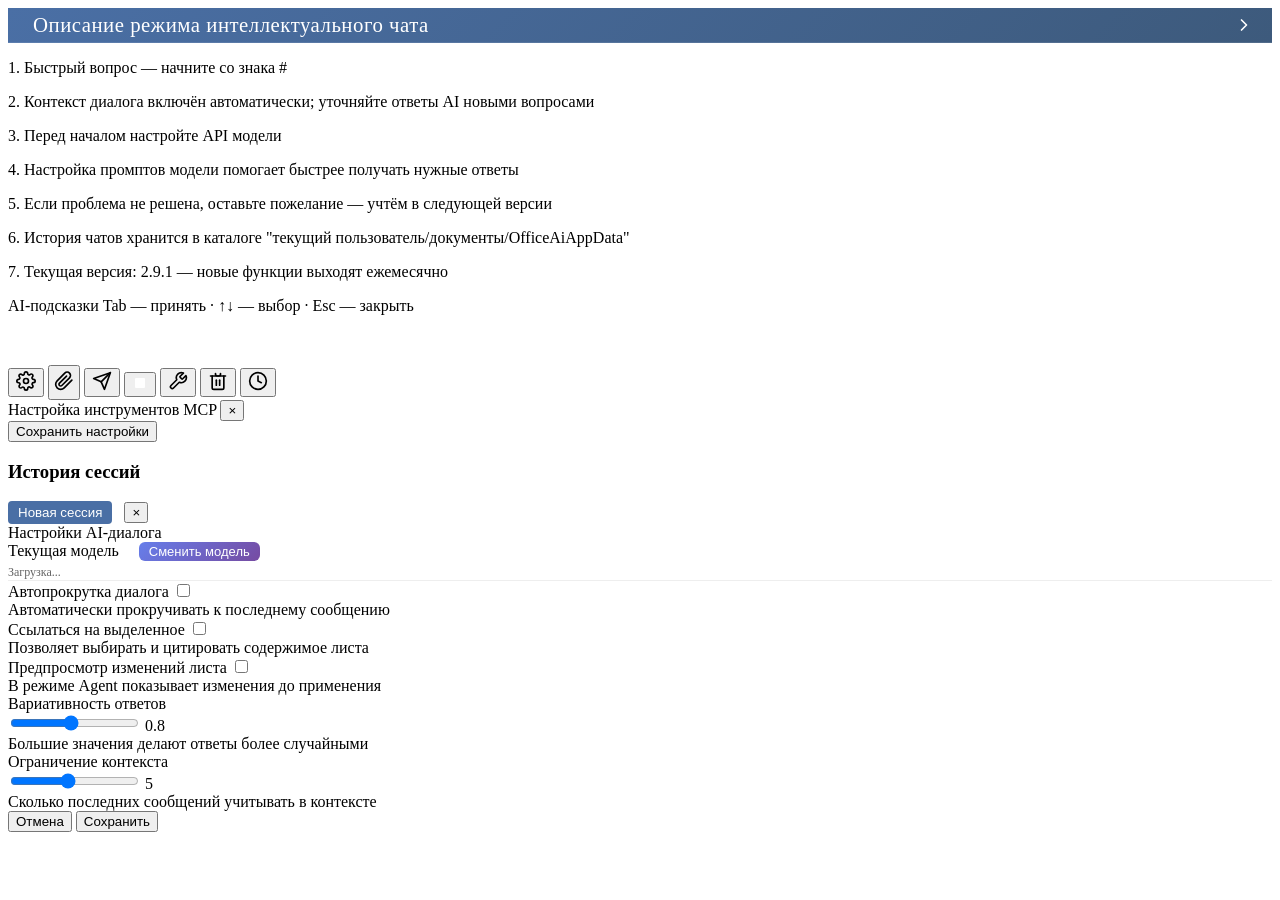
==== ShareRibbon/Resources/chat-template-refactored.html @ ad515531 "feat(i18n): Russian P1 WebView2 UI, local help and crawler resources" ====
﻿<!DOCTYPE html>
<html lang="ru">
<head>
    <meta charset="UTF-8">
    <meta name="viewport" content="width=device-width, initial-scale=1.0">
    <title>AI Чат</title>
    <!-- Third-party libraries - using virtual host officeai.local -->
    <script src="http://officeai.local/js/marked.min.js"></script>
    <script src="http://officeai.local/js/highlight.min.js"></script>
    <script src="http://officeai.local/js/vbscript.min.js"></script>
    <link rel="stylesheet" href="http://officeai.local/css/github.min.css">
    <!-- Custom styles -->
    <link rel="stylesheet" href="http://officeai.local/css/styles.css">
</head>
<body>
    <div id="case-container">
        <div id="case-header" style="position:relative; background: linear-gradient(135deg, #4a6fa5 0%, #3d5a7c 100%); padding: 5px 25px; color: white; border-bottom: 1px solid rgba(255,255,255,0.1); cursor:pointer;">
            <h3 style="margin:0; font-size:1.3em; font-weight:400; letter-spacing:0.5px;">Описание режима интеллектуального чата</h3>
            <!-- 等待动画提示 -->
            <div id="loading-indicator" style="display:none; position:absolute; right:50px; top:50%; transform:translateY(-50%); align-items:center; gap:6px;">
                <div class="loading-spinner" style="width:16px; height:16px; border:2px solid rgba(255,255,255,0.3); border-top-color:#fff; border-radius:50%; animation:spin 0.8s linear infinite;"></div>
                <span style="font-size:12px; color:rgba(255,255,255,0.9);">AI думает...</span>
            </div>
            <style>
                @keyframes spin {
                    to {
                        transform: rotate(360deg);
                    }
                }
            </style>
            <span id="case-toggle-arrow" style="position:absolute; right:18px; top:50%; transform:translateY(-50%) rotate(-90deg); display:flex; align-items:center; transition:transform 0.2s;">
                <svg width="20" height="20" viewBox="0 0 24 24" fill="none"
                     stroke="#fff" stroke-width="2" stroke-linecap="round" stroke-linejoin="round">
                    <polyline points="6 9 12 15 18 9"></polyline>
                </svg>
            </span>
        </div>
        <div id="case-content" class="collapsed">
            <div id="case-info">
                <p>1. Быстрый вопрос — начните со знака #</p>
                <p>2. Контекст диалога включён автоматически; уточняйте ответы AI новыми вопросами</p>
                <p>3. Перед началом настройте API модели</p>
                <p>4. Настройка промптов модели помогает быстрее получать нужные ответы</p>
                <p>5. Если проблема не решена, оставьте пожелание — учтём в следующей версии</p>
                <p>6. История чатов хранится в каталоге "текущий пользователь/документы/OfficeAiAppData"</p>
                <p>7. Текущая версия: <span id="version">2.9.1</span> — новые функции выходят ежемесячно</p>
            </div>
        </div>
    </div>

    <div id="chat-container">
        <!-- message content list -->
    </div>

    <!-- 排版模板选择模式容器 -->
    <div id="reformat-template-mode" style="display:none;">
        <!-- 模式标题栏 -->
        <div class="template-mode-header">
            <div class="template-mode-title">
                <svg viewBox="0 0 24 24" width="24" height="24"><path fill="currentColor" d="M14 2H6c-1.1 0-1.99.9-1.99 2L4 20c0 1.1.89 2 1.99 2H18c1.1 0 2-.9 2-2V8l-6-6zm2 16H8v-2h8v2zm0-4H8v-2h8v2zm-3-5V3.5L18.5 9H13z" /></svg>
                <span id="resource-mode-title">Выбор ресурса оформления</span>
            </div>
            <div class="template-mode-actions">
                <!-- <button class="template-action-btn small-btn" onclick="createNewTemplate()" id="btn-new-template" title="新建排版模板">
                    <svg viewBox="0 0 24 24" width="14" height="14"><path fill="currentColor" d="M19 13h-6v6h-2v-6H5v-2h6V5h2v6h6v2z"/></svg>
                    新建
                </button> -->
                <button class="template-action-btn small-btn" onclick="saveCurrentDocumentAsTemplate()" id="btn-save-resource" title="Сохранить содержимое документа слева как шаблон оформления">
                    <svg viewBox="0 0 24 24" width="14" height="14"><path fill="currentColor" d="M17 3H5c-1.11 0-2 .9-2 2v14c0 1.1.89 2 2 2h14c1.1 0 2-.9 2-2V7l-4-4zm-5 16c-1.66 0-3-1.34-3-3s1.34-3 3-3 3 1.34 3 3-1.34 3-3 3zm3-10H5V5h10v4z" /></svg>
                    Сохранить
                </button>
                <button class="template-action-btn small-btn" onclick="importTemplate()" id="btn-import-resource" title="Импортировать шаблон оформления из файла">
                    <svg viewBox="0 0 24 24" width="14" height="14"><path fill="currentColor" d="M9 16h6v-6h4l-7-7-7 7h4zm-4 2h14v2H5z" /></svg>
                    Импорт
                </button>
                <button id="manage-templates-btn" class="template-action-btn small-btn manage-btn" onclick="toggleManageMode()">
                    <svg viewBox="0 0 24 24" width="14" height="14"><path fill="currentColor" d="M19.14 12.94c.04-.31.06-.63.06-.94 0-.31-.02-.63-.06-.94l2.03-1.58c.18-.14.23-.41.12-.61l-1.92-3.32c-.12-.22-.37-.29-.59-.22l-2.39.96c-.5-.38-1.03-.7-1.62-.94l-.36-2.54c-.04-.24-.24-.41-.48-.41h-3.84c-.24 0-.43.17-.47.41l-.36 2.54c-.59.24-1.13.57-1.62.94l-2.39-.96c-.22-.08-.47 0-.59.22L2.74 8.87c-.12.21-.08.47.12.61l2.03 1.58c-.04.31-.06.63-.06.94s.02.63.06.94l-2.03 1.58c-.18.14-.23.41-.12.61l1.92 3.32c.12.22.37.29.59.22l2.39-.96c.5.38 1.03.7 1.62.94l.36 2.54c.05.24.24.41.48.41h3.84c.24 0 .44-.17.47-.41l.36-2.54c.59-.24 1.13-.56 1.62-.94l2.39.96c.22.08.47 0 .59-.22l1.92-3.32c.12-.22.07-.47-.12-.61l-2.01-1.58zM12 15.6c-1.98 0-3.6-1.62-3.6-3.6s1.62-3.6 3.6-3.6 3.6 1.62 3.6 3.6-1.62 3.6-3.6 3.6z" /></svg>
                    Управление
                </button>
                <button id="exit-template-mode-btn" class="template-header-btn exit-btn">Выход</button>
            </div>
        </div>

        <!-- 资源类型Tab切换 -->
        <div class="resource-type-tabs">
            <button class="resource-tab active" data-type="template" onclick="switchResourceTab('template')">
                <svg viewBox="0 0 24 24" width="14" height="14"><path fill="currentColor" d="M14 2H6c-1.1 0-1.99.9-1.99 2L4 20c0 1.1.89 2 1.99 2H18c1.1 0 2-.9 2-2V8l-6-6zm2 16H8v-2h8v2zm0-4H8v-2h8v2zm-3-5V3.5L18.5 9H13z" /></svg>
                Оформление по шаблону
            </button>
            <button class="resource-tab" data-type="styleguide" onclick="switchResourceTab('styleguide')">
                <svg viewBox="0 0 24 24" width="14" height="14"><path fill="currentColor" d="M18 2H6c-1.1 0-2 .9-2 2v16c0 1.1.9 2 2 2h12c1.1 0 2-.9 2-2V4c0-1.1-.9-2-2-2zM6 4h5v8l-2.5-1.5L6 12V4z" /></svg>
                Оформление по стандарту
            </button>
        </div>

        <!-- 模板列表（网格布局） -->
        <div id="template-list-container" class="template-list-container">
            <div id="template-cards-wrapper" class="template-cards-wrapper">
                <!-- 模板卡片将在此处动态生成 -->
            </div>
        </div>
    </div>

    <!-- Диалог предпросмотра шаблона -->
    <div id="template-preview-dialog" class="template-preview-overlay" style="display:none;">
        <div class="template-preview-dialog">
            <div class="template-preview-header">
                <span>Предпросмотр шаблона</span>
                <button id="close-template-preview-btn" class="template-preview-close-btn" onclick="closeTemplatePreview()">&times;</button>
            </div>
            <div id="template-preview-content" class="template-preview-content">
                <!-- 预览内容将在此处动态生成 -->
            </div>
            <div class="template-preview-footer">
                <button id="preview-template-in-word-btn" class="template-preview-btn secondary">Просмотр в Word</button>
                <button id="use-template-from-preview-btn" class="template-preview-btn primary">Использовать шаблон</button>
            </div>
        </div>
    </div>

    <!-- Диалог предпросмотра стандарта -->
    <div id="styleguide-preview-dialog" class="styleguide-preview-overlay" style="display:none;">
        <div class="styleguide-preview-dialog" data-mode="view">
            <div class="styleguide-preview-header">
                <span id="styleguide-preview-title">Предпросмотр стандарта</span>
                <button class="styleguide-preview-close-btn" onclick="closeStyleGuidePreview()">&times;</button>
            </div>
            <div id="styleguide-preview-content" class="styleguide-preview-content">
                <!-- Markdown渲染内容（预览模式） -->
            </div>
            <div id="styleguide-editor-container" class="styleguide-editor-container" style="display:none;">
                <div class="styleguide-editor-pane">
                    <label class="styleguide-editor-label">Исходный код Markdown</label>
                    <textarea id="styleguide-editor-input" class="styleguide-editor-textarea"></textarea>
                </div>
                <div class="styleguide-editor-pane">
                    <label class="styleguide-editor-label">Предпросмотр</label>
                    <div id="styleguide-editor-preview" class="styleguide-preview-content styleguide-editor-preview-area"></div>
                </div>
            </div>
            <div class="styleguide-preview-footer">
                <button id="styleguide-edit-btn" class="styleguide-preview-btn secondary" onclick="enterStyleGuideEditMode()">Редактировать</button>
                <button class="styleguide-preview-btn secondary" onclick="closeStyleGuidePreview()">Закрыть</button>
                <button id="styleguide-use-btn" class="styleguide-preview-btn primary" onclick="useStyleGuideFromPreview()">Использовать стандарт</button>
                <button id="styleguide-save-btn" class="styleguide-preview-btn primary" onclick="saveStyleGuideEdit()" style="display:none;">Сохранить</button>
                <button id="styleguide-cancel-edit-btn" class="styleguide-preview-btn secondary" onclick="cancelStyleGuideEditMode()" style="display:none;">Отмена редактирования</button>
            </div>
        </div>
    </div>

    <!-- message chat input bottom -->
    <div id="chat-bottom-bar">

        <!-- message input -->
        <div id="chat-input-card">
            <div id="chat-input-inner">
                <!-- 合并后的引用区域 -->
                <div id="references-wrapper" style="display:none;">
                    <span id="references-title" class="reference-section-title">Ссылки:</span>
                    <div id="reference-chips-list" class="reference-chips-container">
                        <!-- 所有引用项（工作表内容和文件）将在此处动态添加 -->
                    </div>
                </div>

                <div id="prompt-suggestions" style="display: none;">
                    <!-- 提示词项将在此处动态添加 -->
                </div>

                <!-- 自动补全下拉列表 -->
                <div id="autocomplete-dropdown" class="autocomplete-dropdown hidden">
                    <div class="autocomplete-header">
                        <span>AI-подсказки</span>
                        <span class="autocomplete-hint">Tab — принять · ↑↓ — выбор · Esc — закрыть</span>
                    </div>
                    <ul id="autocomplete-list"></ul>
                </div>

                <!-- 智能输入框容器 -->
                <div class="smart-input-container">
                    <div id="smart-input" contenteditable="true" class="smart-input"
                         data-placeholder="Введите вопрос... Enter — отправить, Tab — принять подсказку"></div>
                    <span id="ghost-text" class="ghost-text"></span>
                </div>
                <!-- Скрытая textarea для совместимости с текущей логикой отправки -->
                <textarea id="chat-input" style="display:none;" placeholder="Введите ваш вопрос..." rows="2"></textarea>
                <div id="chat-input-actions">

                    <button id="settings-button" title="Настройки" onclick="settingsButton()">
                        <svg xmlns="http://www.w3.org/2000/svg" width="20" height="20" viewBox="0 0 24 24" fill="none" stroke="currentColor" stroke-width="2" stroke-linecap="round" stroke-linejoin="round">
                            <circle cx="12" cy="12" r="3"></circle>
                            <path d="M19.4 15a1.65 1.65 0 0 0 .33 1.82l.06.06a2 2 0 0 1 0 2.83 2 2 0 0 1-2.83 0l-.06-.06a1.65 1.65 0 0 0-1.82-.33 1.65 1.65 0 0 0-1 1.51V21a2 2 0 0 1-2 2 2 2 0 0 1-2-2v-.09A1.65 1.65 0 0 0 9 19.4a1.65 1.65 0 0 0-1.82.33l-.06.06a2 2 0 0 1-2.83 0 2 2 0 0 1 0-2.83l.06-.06a1.65 1.65 0 0 0 .33-1.82 1.65 1.65 0 0 0-1.51-1H3a2 2 0 0 1-2-2 2 2 0 0 1 2-2h.09A1.65 1.65 0 0 0 4.6 9a1.65 1.65 0 0 0-.33-1.82l-.06-.06a2 2 0 0 1 0-2.83 2 2 0 0 1 2.83 0l.06.06a1.65 1.65 0 0 0 1.82.33H9a1.65 1.65 0 0 0 1-1.51V3a2 2 0 0 1 2-2 2 2 0 0 1 2 2v.09a1.65 1.65 0 0 0 1 1.51 1.65 1.65 0 0 0 1.82-.33l.06-.06a2 2 0 0 1 2.83 0 2 2 0 0 1 0 2.83l-.06.06a1.65 1.65 0 0 0-.33 1.82V9a1.65 1.65 0 0 0 1.51 1H21a2 2 0 0 1 2 2 2 2 0 0 1-2 2h-.09a1.65 1.65 0 0 0-1.51 1z"></path>
                        </svg>
                    </button>

                    <!-- 新增：附件按钮 -->
                    <button id="attach-file-button" title="Добавить вложение" style="padding: 4px;">
                        <svg xmlns="http://www.w3.org/2000/svg" width="20" height="20" viewBox="0 0 24 24" fill="none" stroke="currentColor" stroke-width="2" stroke-linecap="round" stroke-linejoin="round">
                            <path d="M21.44 11.05l-9.19 9.19a6 6 0 0 1-8.49-8.49l9.19-9.19a4 4 0 0 1 5.66 5.66l-9.2 9.19a2 2 0 0 1-2.83-2.83l8.49-8.48"></path>
                        </svg>
                    </button>
                    <input type="file" id="file-input" multiple style="display: none;" accept=".xls,.xlsx,.xlsm,.xlsb,.csv,.doc,.docx,.ppt,.pptx">

                    <!-- Кнопка AI-продолжения (скрыта по умолчанию, активируется из Ribbon) -->
                    <button id="continuation-button" title="AI-продолжение" onclick="triggerContinuation(false)" style="padding: 4px; display: none;">
                        <svg xmlns="http://www.w3.org/2000/svg" width="20" height="20" viewBox="0 0 24 24" fill="none" stroke="currentColor" stroke-width="2" stroke-linecap="round" stroke-linejoin="round">
                            <path d="M11 4H4a2 2 0 0 0-2 2v14a2 2 0 0 0 2 2h14a2 2 0 0 0 2-2v-7"></path>
                            <path d="M18.5 2.5a2.121 2.121 0 0 1 3 3L12 15l-4 1 1-4 9.5-9.5z"></path>
                        </svg>
                    </button>

                    <button id="send-button" title="Отправить">
                        <svg xmlns="http://www.w3.org/2000/svg" viewBox="0 0 24 24" fill="none" stroke="currentColor" stroke-width="2" stroke-linecap="round" stroke-linejoin="round" style="width: 20px; height: 20px;">
                            <line x1="22" y1="2" x2="11" y2="13"></line>
                            <polygon points="22 2 15 22 11 13 2 9 22 2"></polygon>
                        </svg>
                    </button>

                    <!-- Отмена отправляемого сообщения -->
                    <button id="stop-button" title="Отмена" onclick="stopButton()">
                        <svg xmlns="http://www.w3.org/2000/svg" width="16" height="16" viewBox="0 0 16 16">
                            <rect x="3" y="3" width="10" height="10" fill="white" rx="1"></rect>
                        </svg>
                    </button>

                    <!-- MCP 按钮 -->
                    <button id="mcp-toggle-btn" title="Настроить инструменты MCP">
                        <svg xmlns="http://www.w3.org/2000/svg" width="20" height="20" viewBox="0 0 24 24" fill="none" stroke="currentColor" stroke-width="2" stroke-linecap="round" stroke-linejoin="round">
                            <path d="M14.7 6.3a1 1 0 0 0 0 1.4l1.6 1.6a1 1 0 0 0 1.4 0l3.77-3.77a6 6 0 0 1-7.94 7.94l-6.91 6.91a2.12 2.12 0 0 1-3-3l6.91-6.91a6 6 0 0 1 7.94-7.94l-3.76 3.76z"></path>
                        </svg>
                    </button>

                    <button id="clear-context-btn" title="Очистить память или историю">
                        <svg xmlns="http://www.w3.org/2000/svg" width="20" height="20" viewBox="0 0 24 24" fill="none" stroke="currentColor" stroke-width="2" stroke-linecap="round" stroke-linejoin="round">
                            <path d="M3 6h18"></path>
                            <path d="M19 6v14a2 2 0 0 1-2 2H7a2 2 0 0 1-2-2V6"></path>
                            <path d="M10 11v6"></path>
                            <path d="M14 11v6"></path>
                            <path d="M9 3V4a2 2 0 0 0 2 2h2a2 2 0 0 0 2-2V3"></path>
                        </svg>
                    </button>

                    <!-- Кнопка истории размещена после кнопки отмены -->
                    <button id="history-toggle-btn" title="История чатов">
                        <svg xmlns="http://www.w3.org/2000/svg" width="20" height="20" viewBox="0 0 24 24" fill="none" stroke="currentColor" stroke-width="2" stroke-linecap="round" stroke-linejoin="round">
                            <circle cx="12" cy="12" r="10"></circle>
                            <polyline points="12,6 12,12 16,14"></polyline>
                        </svg>
                    </button>

                </div>
            </div>
        </div>
    </div>

    <!-- MCP 配置弹窗 -->
    <div id="mcp-dialog">
        <div class="mcp-dialog-header">
            <span class="mcp-dialog-title">Настройка инструментов MCP</span>
            <button class="mcp-close-btn" id="mcp-close-btn">&times;</button>
        </div>
        <div id="mcp-list" class="mcp-list">
            <!-- MCP列表将在这里动态生成 -->
        </div>
        <div class="mcp-dialog-footer">
            <button class="mcp-save-btn" id="mcp-save-btn">Сохранить настройки</button>
        </div>
    </div>

    <!-- MCP弹窗遮罩 -->
    <div class="overlay" id="mcp-overlay"></div>

    <!-- 历史记录侧边栏 -->
    <div id="history-sidebar" class="sidebar-hidden">
        <div class="sidebar-header">
            <h3>История сессий</h3>
            <button id="new-session-btn" type="button" title="Новая сессия" style="margin-right:8px; padding:4px 10px; background:#4a6fa5; color:white; border:none; border-radius:4px; cursor:pointer;">Новая сессия</button>
            <button id="close-sidebar-btn" title="Закрыть">×</button>
        </div>
        <div class="sidebar-content">
            <div id="history-list">
                <!-- 会话列表将在这里动态加载 -->
            </div>
        </div>
    </div>

    <!-- 遮罩层 -->
    <div id="sidebar-overlay" class="overlay-hidden"></div>

    <!-- Диалог добавления настроек -->
    <div class="overlay" id="settings-overlay"></div>
    <div class="settings-dialog" id="settings-dialog">
        <div class="settings-title">Настройки AI-диалога</div>

        <!-- 模型切换 -->
        <div class="setting-item" style="border-bottom: 1px solid #eee;">
            <div style="display: flex; justify-content: space-between; align-items: center;">
                <div>
                    <label class="setting-label" style="float:left;">Текущая модель</label>
                    <button onclick="openModelConfig()" style="background: linear-gradient(135deg, #667eea 0%, #764ba2 100%); color: white; border: none; padding: 2px 10px;margin-left:20px; border-radius: 6px; cursor: pointer; font-size: 13px;">
                        Сменить модель
                    </button>
                    <div id="current-model-display" style="font-size: 12px; color: #666; margin-top: 4px;">Загрузка...</div>
                </div>
            </div>
        </div>

        <div class="setting-item checkbox-item">
            <div>
                <label class="setting-label">Автопрокрутка диалога</label>
                <input type="checkbox" id="settings-scroll-checked">
            </div>
            <div class="setting-tip">Автоматически прокручивать к последнему сообщению</div>
        </div>

        <div class="setting-item checkbox-item">
            <div>
                <label class="setting-label">Ссылаться на выделенное</label>
                <input type="checkbox" id="settings-selected-cell">
            </div>
            <div class="setting-tip">Позволяет выбирать и цитировать содержимое листа</div>
        </div>

        <div class="setting-item checkbox-item">
            <div>
                <label class="setting-label">Предпросмотр изменений листа</label>
                <input type="checkbox" id="settings-executecode-preview">
            </div>
            <div class="setting-tip">В режиме Agent показывает изменения до применения</div>
        </div>

        <!-- Настройки автодополнения перенесены в кнопку "Автодополнение" группы "Настройка модели" на Ribbon -->
        <div class="setting-item checkbox-item" style="display:none;">
            <div>
                <label class="setting-label">Умное автодополнение AI</label>
                <input type="checkbox" id="settings-autocomplete-enable">
            </div>
            <div class="setting-tip">AI распознаёт намерение и предлагает дополнения при вводе</div>
        </div>

        <!-- Настройки горячей клавиши автодополнения перенесены в кнопку "Автодополнение" группы "Настройка модели" на Ribbon -->
        <div class="setting-item" style="display:none;">
            <label class="setting-label">Горячая клавиша дополнения</label>
            <select id="settings-autocomplete-shortcut" style="padding: 4px 8px; border-radius: 4px; border: 1px solid #ccc;">
                <option value="Ctrl+.">Ctrl + .</option>
                <option value="Alt+/">Alt + /</option>
                <option value="Ctrl+Enter">Ctrl + Enter</option>
                <option value="Alt+Enter">Alt + Enter</option>
            </select>
            <div class="setting-tip">Выберите сочетание клавиш для принятия подсказки</div>
        </div>

        <div class="setting-item">
            <label class="setting-label">Вариативность ответов</label>
            <div class="slider-container">
                <input type="range" class="slider" id="topic-randomness" min="0.1" max="1.6" step="0.1" value="0.8">
                <span class="slider-value" id="topic-randomness-value">0.8</span>
            </div>
            <div class="setting-tip">Большие значения делают ответы более случайными</div>
        </div>

        <div class="setting-item">
            <label class="setting-label">Ограничение контекста</label>
            <div class="slider-container">
                <input type="range" class="slider" id="context-limit" min="1" max="10" value="5">
                <span class="slider-value" id="context-limit-value">5</span>
            </div>
            <div class="setting-tip">Сколько последних сообщений учитывать в контексте</div>
        </div>



        <div class="settings-buttons">
            <button class="settings-button cancel-button" id="settings-cancel" onclick="settingsCancel()">Отмена</button>
            <button class="settings-button save-button" id="settings-save" onclick="settingsSave()">Сохранить</button>
        </div>
    </div>



    <!-- 2. 修改弹窗内容为三选一 -->
    <div id="clear-or-delete-actions" style="display:none; position:fixed; bottom:80px; left:50%; transform:translateX(-50%); z-index:999;">
        <div style="background:white; border-radius:8px; box-shadow:0 2px 12px rgba(0,0,0,0.12); padding:18px 18px;">
            <div style="font-size:15px; margin-bottom:16px;">Выберите действие:</div>
            <button id="action-clear-context" style="background: #4a6fa5; color: white; border: none; padding: 5px 5px; border-radius: 6px; margin-right: 10px; margin-bottom: 2px;">Очистить память контекста чата</button>
            <button id="action-delete-chat" style="background: #e9525f; color: white; border: none; padding: 5px 5px; border-radius: 6px; margin-right: 10px; margin-bottom: 2px; ">Удалить историю чатов</button>
            <button id="action-cancel" style="background:#f5f5f5;color:#333;border:none;padding:5px 10px;border-radius:6px;">Я ошибся</button>
        </div>
    </div>

    <!-- 删除聊天 -->
    <div id="delete-chat-actions" style="display:none; position:fixed; bottom:80px; left:50%; transform:translateX(-50%); z-index:999;">
        <button id="confirm-delete-chat" style="background:#e9525f;color:white;border:none;padding:6px 16px;border-radius:6px;margin-right:10px;">Удалить</button>
        <button id="cancel-delete-chat" style="background:#f5f5f5;color:#333;border:none;padding:6px 16px;border-radius:6px;">Отмена</button>
    </div>

    <!-- Custom JavaScript modules (order matters due to dependencies) - using virtual host officeai.local -->
    <script src="http://officeai.local/js/office-ai-bridge.js"></script>
    <script src="http://officeai.local/js/utils.js"></script>
    <script src="http://officeai.local/js/markdown-renderer.js"></script>
    <script src="http://officeai.local/js/core.js"></script>
    <script src="http://officeai.local/js/chat-manager.js"></script>
    <script src="http://officeai.local/js/message-sender.js"></script>
    <script src="http://officeai.local/js/code-handler.js"></script>
    <script src="http://officeai.local/js/settings-manager.js"></script>
    <script src="http://officeai.local/js/mcp-manager.js"></script>
    <script src="http://officeai.local/js/history-manager.js"></script>
    <script src="http://officeai.local/js/revision-manager.js"></script>
    <script src="http://officeai.local/js/autocomplete.js"></script>
    <script src="http://officeai.local/js/agent-protocol.js"></script>
    <script src="http://officeai.local/js/agent-card.js"></script>
    <script src="http://officeai.local/js/model-switcher.js"></script>
    <script src="http://officeai.local/js/reformat-template.js"></script>
    <script src="http://officeai.local/js/reformat-chat.js"></script>
    <script src="http://officeai.local/js/proofread-ui.js"></script>

    <!-- 工具函数 -->
    <script>
        // Установка текста в поле ввода (вызывается из VB.NET)
        function setInputText(text) {
            var smartInput = document.getElementById('smart-input');
            if (smartInput) {
                smartInput.innerText = text;
                smartInput.focus();
            }
        }
    </script>
</body>
</html>
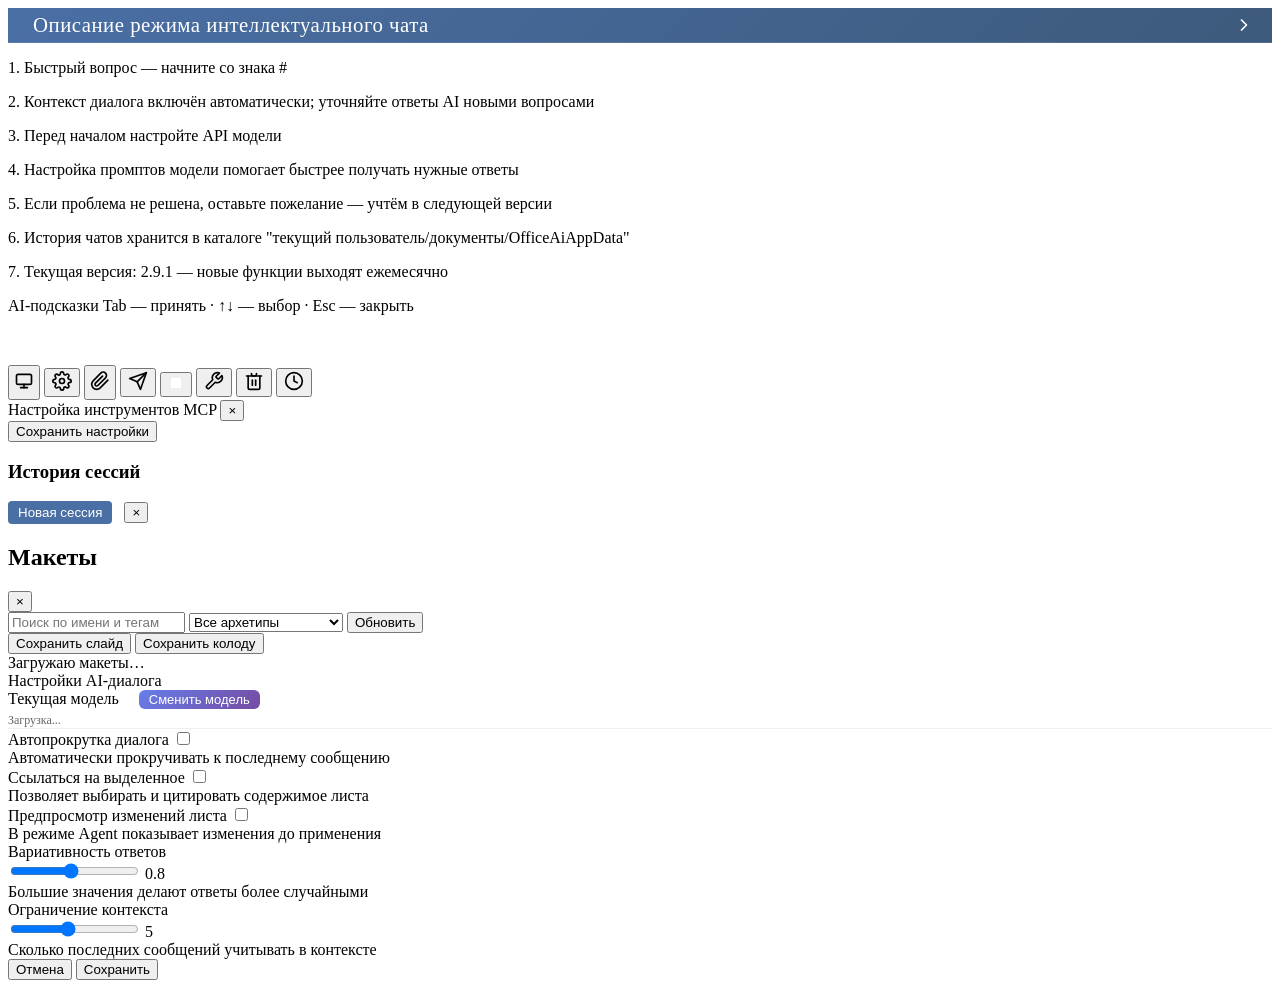
==== commit c876c20a: "feat(ppt): templates drawer with catalog, create, and insert bridge" ====
--- a/ShareRibbon/Resources/chat-template-refactored.html
+++ b/ShareRibbon/Resources/chat-template-refactored.html
@@ -11,6 +11,7 @@
     <link rel="stylesheet" href="http://officeai.local/css/github.min.css">
     <!-- Custom styles -->
     <link rel="stylesheet" href="http://officeai.local/css/styles.css">
+    <link rel="stylesheet" href="http://officeai.local/css/templates.css">
 </head>
 <body>
     <div id="case-container">
@@ -185,6 +186,14 @@
                 <textarea id="chat-input" style="display:none;" placeholder="Введите ваш вопрос..." rows="2"></textarea>
                 <div id="chat-input-actions">
 
+                    <button id="templates-button" title="Макеты" style="padding: 4px;">
+                        <svg xmlns="http://www.w3.org/2000/svg" width="20" height="20" viewBox="0 0 24 24" fill="none" stroke="currentColor" stroke-width="2" stroke-linecap="round" stroke-linejoin="round">
+                            <rect x="3" y="4" width="18" height="12" rx="2"></rect>
+                            <line x1="8" y1="20" x2="16" y2="20"></line>
+                            <line x1="12" y1="16" x2="12" y2="20"></line>
+                        </svg>
+                    </button>
+
                     <button id="settings-button" title="Настройки" onclick="settingsButton()">
                         <svg xmlns="http://www.w3.org/2000/svg" width="20" height="20" viewBox="0 0 24 24" fill="none" stroke="currentColor" stroke-width="2" stroke-linecap="round" stroke-linejoin="round">
                             <circle cx="12" cy="12" r="3"></circle>
@@ -287,6 +296,41 @@
     <div id="sidebar-overlay" class="overlay-hidden"></div>
 
     <!-- Диалог добавления настроек -->
+    <div class="templates-overlay" id="templates-overlay"></div>
+    <aside class="templates-drawer" id="templates-drawer" aria-label="Макеты слайдов">
+        <div class="templates-header">
+            <h2>Макеты</h2>
+            <button class="templates-close" id="templates-close" title="Закрыть">×</button>
+        </div>
+        <div class="templates-toolbar">
+            <input id="templates-search" type="search" placeholder="Поиск по имени и тегам">
+            <select id="templates-archetype">
+                <option value="">Все архетипы</option>
+                <option value="cover">Титул</option>
+                <option value="section">Раздел</option>
+                <option value="bullets">Тезисы</option>
+                <option value="two-column">Две колонки</option>
+                <option value="chart">Диаграмма</option>
+                <option value="table">Таблица</option>
+                <option value="kpi">KPI</option>
+                <option value="image-text">Изображение + текст</option>
+                <option value="quote">Цитата</option>
+                <option value="closing">Финальный</option>
+            </select>
+            <button class="templates-btn" id="templates-refresh">Обновить</button>
+        </div>
+        <div class="templates-actions">
+            <button class="templates-btn" id="templates-save-slide">Сохранить слайд</button>
+            <button class="templates-btn" id="templates-save-deck">Сохранить колоду</button>
+        </div>
+        <div class="templates-body">
+            <div class="templates-form" id="template-form" style="display: none;"></div>
+            <div class="templates-grid" id="templates-grid"></div>
+            <div class="templates-empty" id="templates-empty">Загружаю макеты…</div>
+        </div>
+    </aside>
+    <div class="templates-toast" id="templates-toast"></div>
+
     <div class="overlay" id="settings-overlay"></div>
     <div class="settings-dialog" id="settings-dialog">
         <div class="settings-title">Настройки AI-диалога</div>
@@ -412,6 +456,8 @@
     <script src="http://officeai.local/js/reformat-template.js"></script>
     <script src="http://officeai.local/js/reformat-chat.js"></script>
     <script src="http://officeai.local/js/proofread-ui.js"></script>
+    <script src="http://officeai.local/js/templates-view.js"></script>
+    <script src="http://officeai.local/js/template-editor.js"></script>
 
     <!-- 工具函数 -->
     <script>
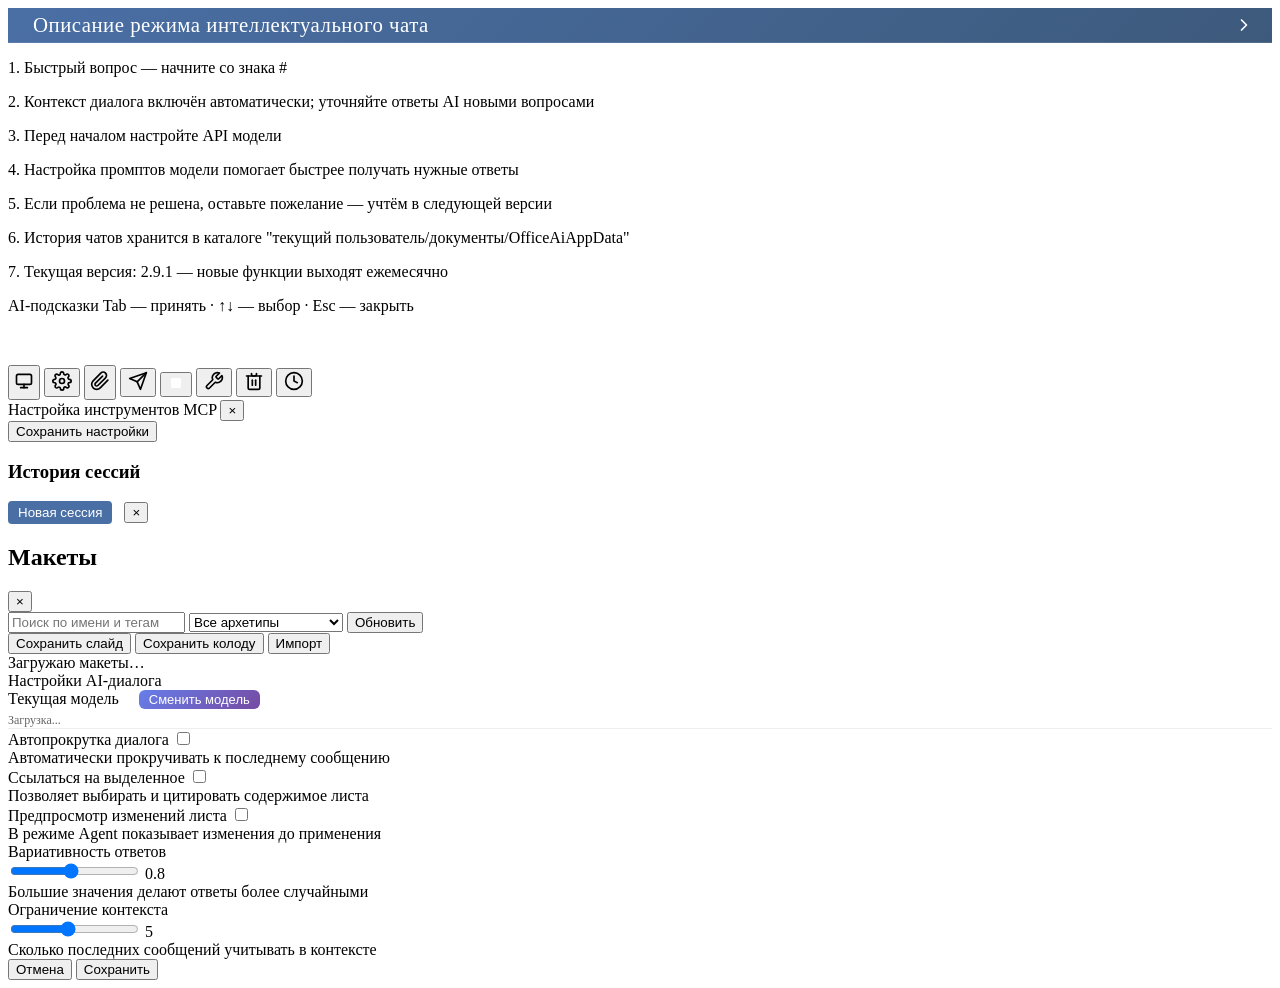
==== commit e58433d6: "feat(ppt): ribbon templates entry, previews, and template import/export" ====
--- a/ShareRibbon/Resources/chat-template-refactored.html
+++ b/ShareRibbon/Resources/chat-template-refactored.html
@@ -322,6 +322,7 @@
         <div class="templates-actions">
             <button class="templates-btn" id="templates-save-slide">Сохранить слайд</button>
             <button class="templates-btn" id="templates-save-deck">Сохранить колоду</button>
+            <button class="templates-btn" id="templates-import">Импорт</button>
         </div>
         <div class="templates-body">
             <div class="templates-form" id="template-form" style="display: none;"></div>
